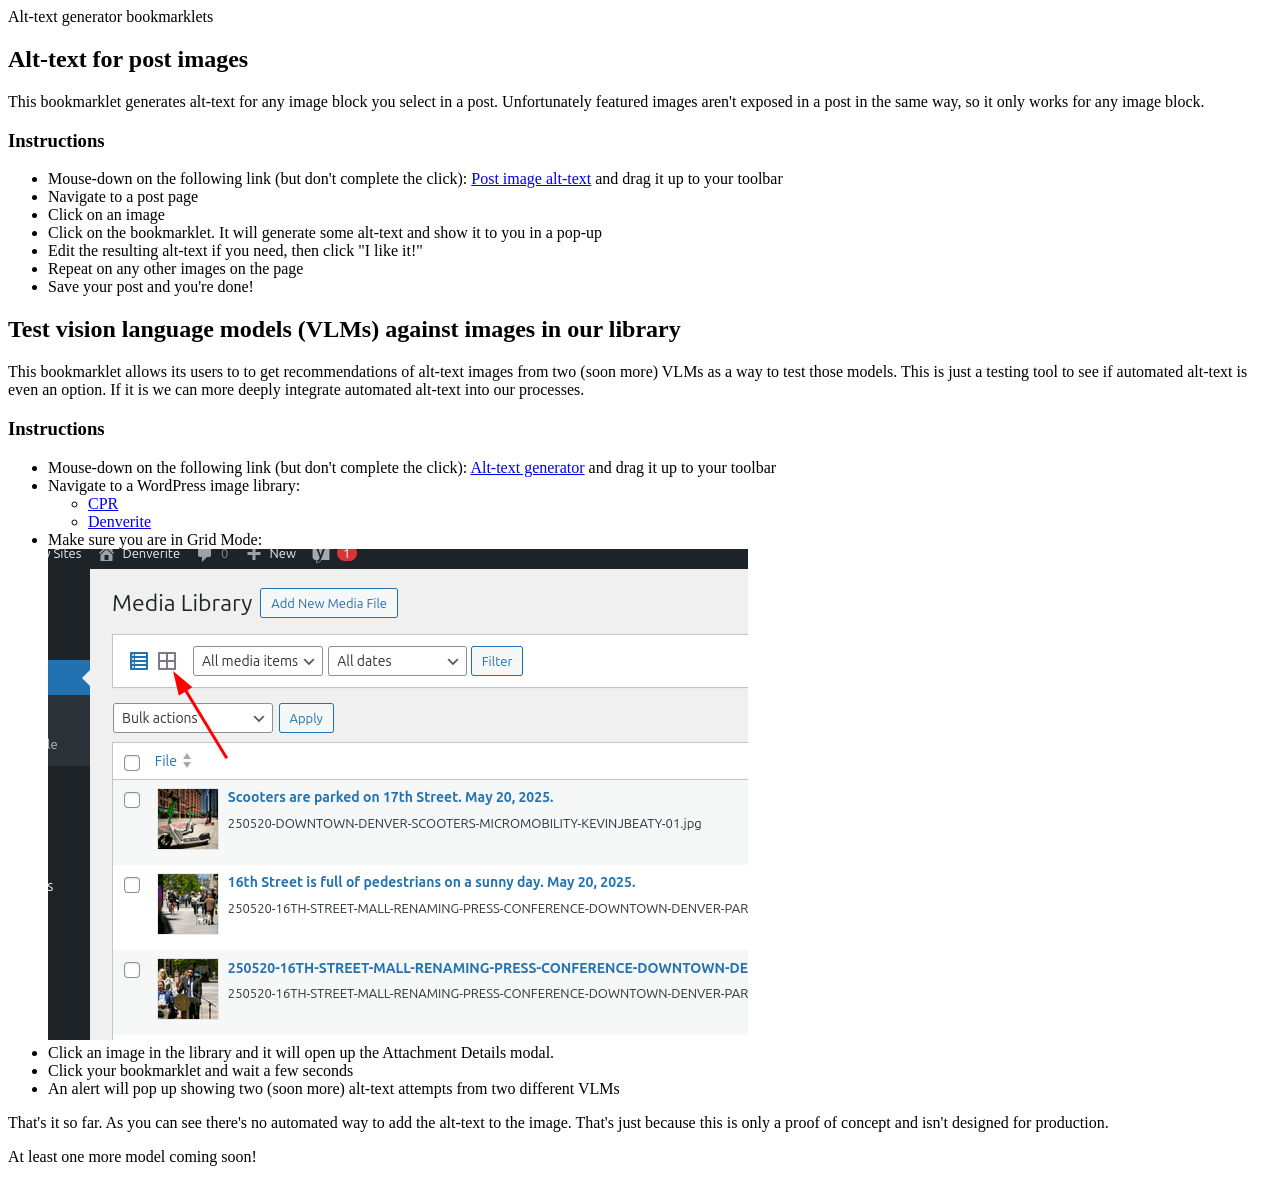
==== index.html @ a55e9414 "Tell bookmarklet to only load full script if the script isn't already loaded" ====
<!DOCTYPE html>
<html lang="">
  <head>
    <meta charset="utf-8">
    <title>Alt-text generator bookmarklet</title>
  </head>
  <body>
    <header>Alt-text generator bookmarklets</header>
    <main>

	<!-- VLM for posts -->
	<h2>Alt-text for post images</h2>
	<p>This bookmarklet generates alt-text for any image block you select in a post. Unfortunately featured images aren't exposed in a post in the same way, so it only works for any image block.</p>

	<h3>Instructions</h3>
	

	<ul>
		<li>Mouse-down on the following link (but don't complete the click):
<a href="javascript: (() => { if (typeof fetchAltTexts === 'function') { fetchAltTexts(); } else { const s = document.createElement('script'); s.src = 'https://alt-text-bookmarklet.cprapps.workers.dev/post_level_alt.js'; s.onload = () => { fetchAltTexts(); }; document.body.appendChild(s); } })();">
		 Post image alt-text</a> and drag it up to your toolbar</li>
		<li>Navigate to a post page</li>
		<li>Click on an image</li>
		<li>Click on the bookmarklet. It will generate some alt-text and show it to you in a pop-up</li>
		<li>Edit the resulting alt-text if you need, then click "I like it!"</li>
		<li>Repeat on any other images on the page</li>
		<li>Save your post and you're done!</li>
	</ul>






	<!-- VLM tester -->

	<h2>Test vision language models (VLMs) against images in our library</h2>
	<p>This bookmarklet allows its users to to get recommendations of alt-text images from two (soon more) VLMs as a way to test those models. This is just a testing tool to see if automated alt-text is even an option. If it is we can more deeply integrate automated alt-text into our processes.</p>

	<h3>Instructions</h3>

	<ul>
		<li>Mouse-down on the following link (but don't complete the click):
<a href="
		 javascript: (() => {
			var s = document.createElement('script');
			s.type = 'text/javascript';
			s.src = 'https://alt-text-bookmarklet.cprapps.workers.dev/alttext.js';
			try {
				s.appendChild(document.createTextNode(src));
				document.body.appendChild(s);
			} catch (e) {
				s.text = 'Unable to load the alt-text script!';
				document.body.appendChild(s);
			}

		 })();">
		 Alt-text generator</a> and drag it up to your toolbar</li>
		<li>Navigate to a WordPress image library:
			<ul>
				<li><a href="https://content.cpr.org/wp-admin/upload.php?mode=grid" target="_cpr">CPR</a></li>
				<li><a href="https://content.denverite.com/wp-admin/upload.php?mode=grid" target = "_den">Denverite</a></li>
			</ul>
		</li>
		<li>Make sure you are in Grid Mode:<br/><img src="./images/gallery_grid.png" alt="WordPress image gallery with an indicator of grid mode"></li>
		<li>Click an image in the library and it will open up the Attachment Details modal.</li>
		<li>Click your bookmarklet and wait a few seconds</li>
		<li>An alert will pop up showing two (soon more) alt-text attempts from two different VLMs</li>
	</ul>
	<p>That's it so far. As you can see there's no automated way to add the alt-text to the image. That's just because this is only a proof of concept and isn't designed for production.</p>
	<p>At least one more model coming soon!</p>

	</main>
    <footer></footer>
  </body>
</html>
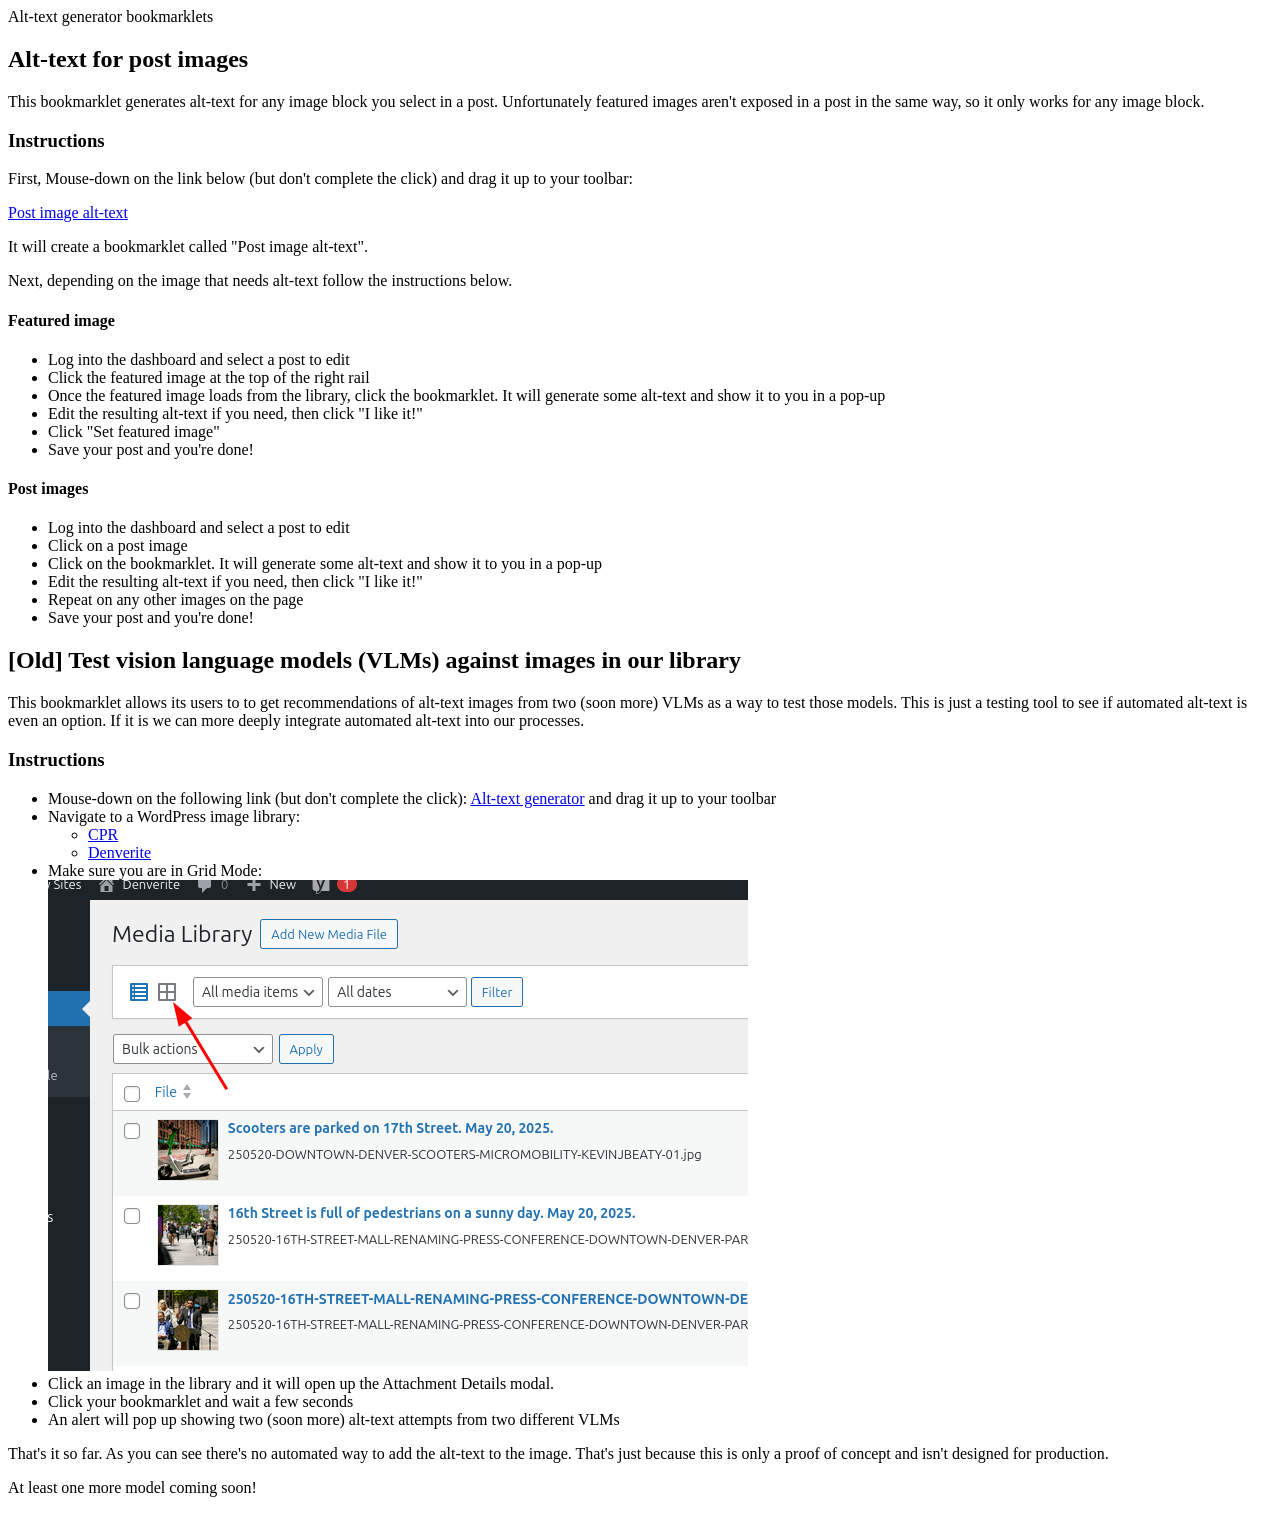
==== commit 77efd2db: "Improve instructions" ====
--- a/index.html
+++ b/index.html
@@ -13,14 +13,32 @@
 	<p>This bookmarklet generates alt-text for any image block you select in a post. Unfortunately featured images aren't exposed in a post in the same way, so it only works for any image block.</p>
 
 	<h3>Instructions</h3>
+
+	<p>First, Mouse-down on the link below (but don't complete the click) and drag it up to your toolbar:</p>
 	
+	<p>
+	<a href="javascript: (() => { if (typeof fetchAltTexts === 'function') { fetchAltTexts(); } else { const s = document.createElement('script'); s.src = 'https://alt-text-bookmarklet.cprapps.workers.dev/post_level_alt.js'; s.onload = () => { fetchAltTexts(); }; document.body.appendChild(s); } })();"> Post image alt-text </a> 
+	</p>
+<p>It will create a bookmarklet called "Post image alt-text".</p>
+
+<p>Next, depending on the image that needs alt-text follow the instructions below.</p>
+
+	<h4>Featured image</h4>
+	<ul>
+		<li>Log into the dashboard and select a post to edit</li>
+		<li>Click the featured image at the top of the right rail</li>
+		<li>Once the featured image loads from the library, click the bookmarklet. It will generate some alt-text and show it to you in a pop-up</li>
+		<li>Edit the resulting alt-text if you need, then click "I like it!"</li>
+		<li>Click "Set featured image"</li>
+		<li>Save your post and you're done!</li>
+	</ul></li>
+	</ul>
+	
+	<h4>Post images</h4>
 
 	<ul>
-		<li>Mouse-down on the following link (but don't complete the click):
-<a href="javascript: (() => { if (typeof fetchAltTexts === 'function') { fetchAltTexts(); } else { const s = document.createElement('script'); s.src = 'https://alt-text-bookmarklet.cprapps.workers.dev/post_level_alt.js'; s.onload = () => { fetchAltTexts(); }; document.body.appendChild(s); } })();">
-		 Post image alt-text</a> and drag it up to your toolbar</li>
-		<li>Navigate to a post page</li>
-		<li>Click on an image</li>
+		<li>Log into the dashboard and select a post to edit</li>
+		<li>Click on a post image</li>
 		<li>Click on the bookmarklet. It will generate some alt-text and show it to you in a pop-up</li>
 		<li>Edit the resulting alt-text if you need, then click "I like it!"</li>
 		<li>Repeat on any other images on the page</li>
@@ -34,7 +52,7 @@
 
 	<!-- VLM tester -->
 
-	<h2>Test vision language models (VLMs) against images in our library</h2>
+	<h2>[Old] Test vision language models (VLMs) against images in our library</h2>
 	<p>This bookmarklet allows its users to to get recommendations of alt-text images from two (soon more) VLMs as a way to test those models. This is just a testing tool to see if automated alt-text is even an option. If it is we can more deeply integrate automated alt-text into our processes.</p>
 
 	<h3>Instructions</h3>
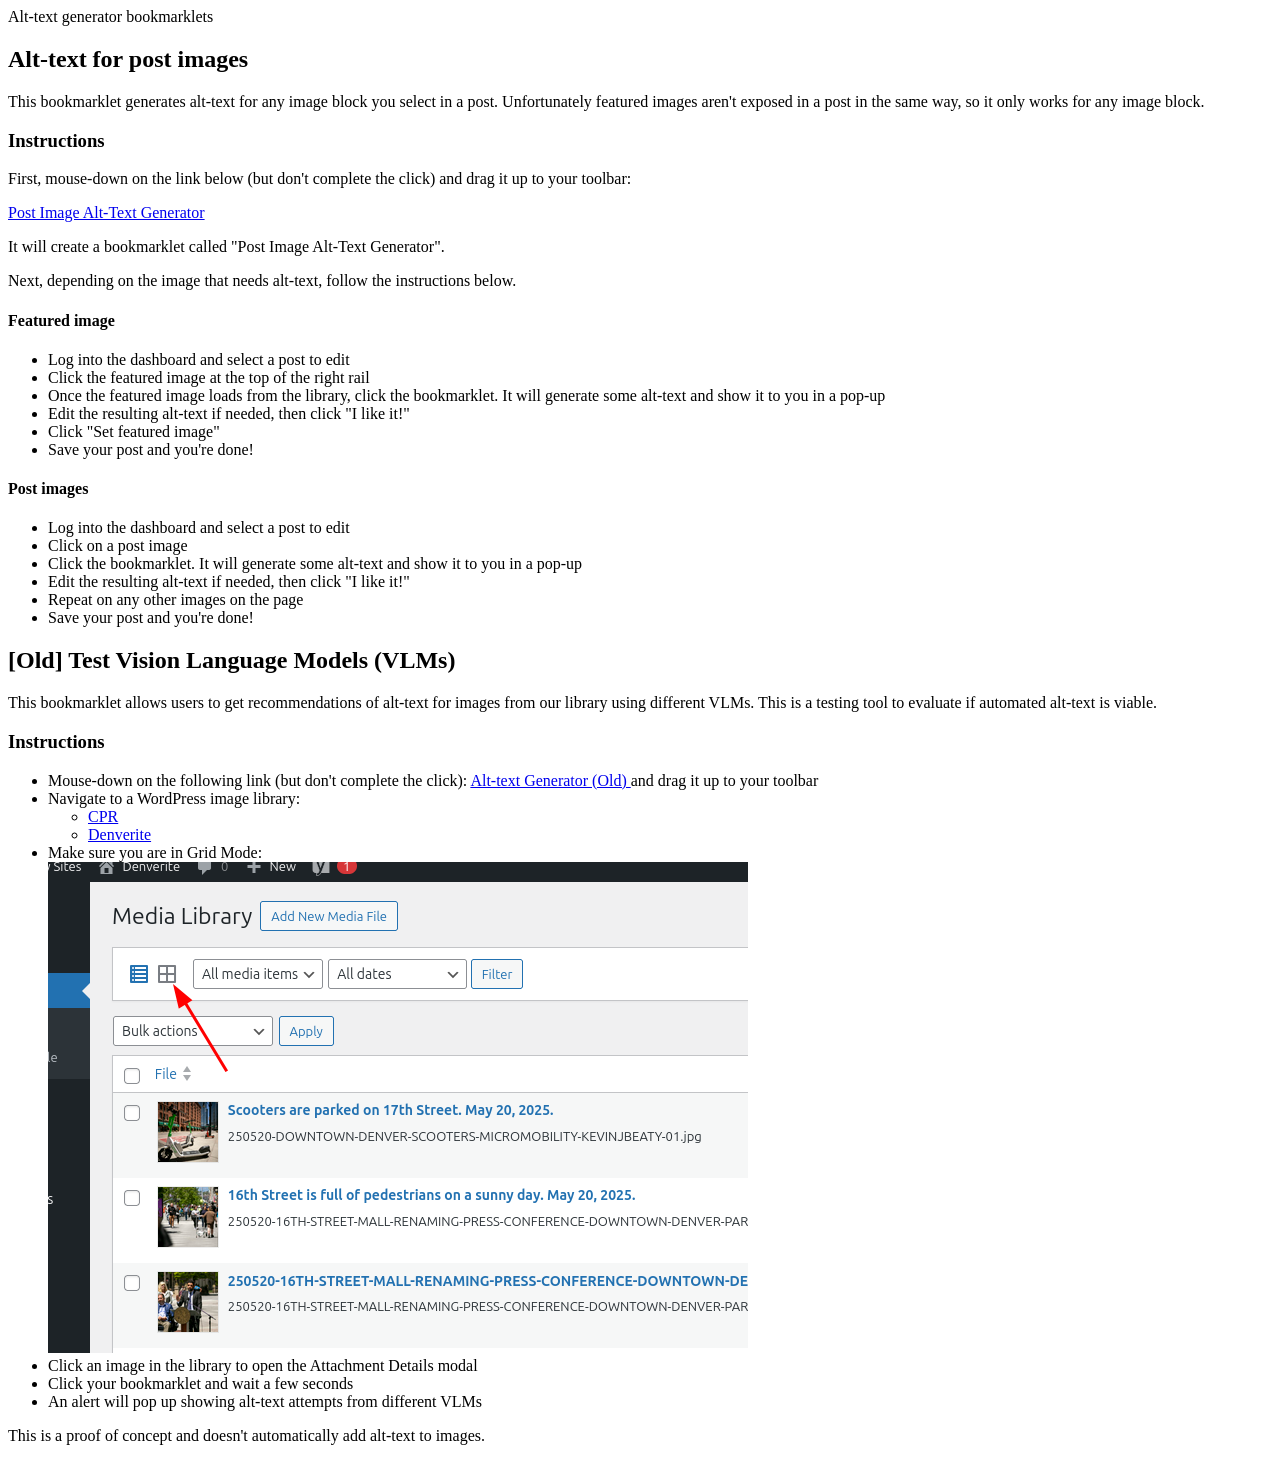
==== commit 9d65a3a2: "UX/UI improvements" ====
--- a/index.html
+++ b/index.html
@@ -1,5 +1,5 @@
 <!DOCTYPE html>
-<html lang="">
+<html lang="en">
   <head>
     <meta charset="utf-8">
     <title>Alt-text generator bookmarklet</title>
@@ -7,88 +7,80 @@
   <body>
     <header>Alt-text generator bookmarklets</header>
     <main>
+      <!-- VLM for posts -->
+      <h2 id="post-images">Alt-text for post images</h2>
+      <p>This bookmarklet generates alt-text for any image block you select in a post. Unfortunately featured images aren't exposed in a post in the same way, so it only works for any image block.</p>
 
-	<!-- VLM for posts -->
-	<h2>Alt-text for post images</h2>
-	<p>This bookmarklet generates alt-text for any image block you select in a post. Unfortunately featured images aren't exposed in a post in the same way, so it only works for any image block.</p>
+      <h3>Instructions</h3>
+      <p>First, mouse-down on the link below (but don't complete the click) and drag it up to your toolbar:</p>
 
-	<h3>Instructions</h3>
+      <p>
+        <a href="javascript: (() => { if (typeof fetchAltTexts === 'function') { fetchAltTexts(); } else { const s = document.createElement('script'); s.src = 'https://alt-text-bookmarklet.cprapps.workers.dev/post_level_alt.js'; s.onload = () => { fetchAltTexts(); }; document.body.appendChild(s); } })();">
+          Post Image Alt-Text Generator
+        </a>
+      </p>
 
-	<p>First, Mouse-down on the link below (but don't complete the click) and drag it up to your toolbar:</p>
-	
-	<p>
-	<a href="javascript: (() => { if (typeof fetchAltTexts === 'function') { fetchAltTexts(); } else { const s = document.createElement('script'); s.src = 'https://alt-text-bookmarklet.cprapps.workers.dev/post_level_alt.js'; s.onload = () => { fetchAltTexts(); }; document.body.appendChild(s); } })();"> Post image alt-text </a> 
-	</p>
-<p>It will create a bookmarklet called "Post image alt-text".</p>
+      <p>It will create a bookmarklet called "Post Image Alt-Text Generator".</p>
 
-<p>Next, depending on the image that needs alt-text follow the instructions below.</p>
+      <p>Next, depending on the image that needs alt-text, follow the instructions below.</p>
 
-	<h4>Featured image</h4>
-	<ul>
-		<li>Log into the dashboard and select a post to edit</li>
-		<li>Click the featured image at the top of the right rail</li>
-		<li>Once the featured image loads from the library, click the bookmarklet. It will generate some alt-text and show it to you in a pop-up</li>
-		<li>Edit the resulting alt-text if you need, then click "I like it!"</li>
-		<li>Click "Set featured image"</li>
-		<li>Save your post and you're done!</li>
-	</ul></li>
-	</ul>
-	
-	<h4>Post images</h4>
+      <h4>Featured image</h4>
+      <ul class="instructions">
+        <li>Log into the dashboard and select a post to edit</li>
+        <li>Click the featured image at the top of the right rail</li>
+        <li>Once the featured image loads from the library, click the bookmarklet. It will generate some alt-text and show it to you in a pop-up</li>
+        <li>Edit the resulting alt-text if needed, then click "I like it!"</li>
+        <li>Click "Set featured image"</li>
+        <li>Save your post and you're done!</li>
+      </ul>
 
-	<ul>
-		<li>Log into the dashboard and select a post to edit</li>
-		<li>Click on a post image</li>
-		<li>Click on the bookmarklet. It will generate some alt-text and show it to you in a pop-up</li>
-		<li>Edit the resulting alt-text if you need, then click "I like it!"</li>
-		<li>Repeat on any other images on the page</li>
-		<li>Save your post and you're done!</li>
-	</ul>
+      <h4>Post images</h4>
+      <ul class="instructions">
+        <li>Log into the dashboard and select a post to edit</li>
+        <li>Click on a post image</li>
+        <li>Click the bookmarklet. It will generate some alt-text and show it to you in a pop-up</li>
+        <li>Edit the resulting alt-text if needed, then click "I like it!"</li>
+        <li>Repeat on any other images on the page</li>
+        <li>Save your post and you're done!</li>
+      </ul>
 
+      <!-- VLM tester -->
+      <h2 id="alt-tester">[Old] Test Vision Language Models (VLMs)</h2>
+      <p>This bookmarklet allows users to get recommendations of alt-text for images from our library using different VLMs. This is a testing tool to evaluate if automated alt-text is viable.</p>
 
-
-
-
-
-	<!-- VLM tester -->
-
-	<h2>[Old] Test vision language models (VLMs) against images in our library</h2>
-	<p>This bookmarklet allows its users to to get recommendations of alt-text images from two (soon more) VLMs as a way to test those models. This is just a testing tool to see if automated alt-text is even an option. If it is we can more deeply integrate automated alt-text into our processes.</p>
-
-	<h3>Instructions</h3>
-
-	<ul>
-		<li>Mouse-down on the following link (but don't complete the click):
-<a href="
-		 javascript: (() => {
-			var s = document.createElement('script');
-			s.type = 'text/javascript';
-			s.src = 'https://alt-text-bookmarklet.cprapps.workers.dev/alttext.js';
-			try {
-				s.appendChild(document.createTextNode(src));
-				document.body.appendChild(s);
-			} catch (e) {
-				s.text = 'Unable to load the alt-text script!';
-				document.body.appendChild(s);
-			}
-
-		 })();">
-		 Alt-text generator</a> and drag it up to your toolbar</li>
-		<li>Navigate to a WordPress image library:
-			<ul>
-				<li><a href="https://content.cpr.org/wp-admin/upload.php?mode=grid" target="_cpr">CPR</a></li>
-				<li><a href="https://content.denverite.com/wp-admin/upload.php?mode=grid" target = "_den">Denverite</a></li>
-			</ul>
-		</li>
-		<li>Make sure you are in Grid Mode:<br/><img src="./images/gallery_grid.png" alt="WordPress image gallery with an indicator of grid mode"></li>
-		<li>Click an image in the library and it will open up the Attachment Details modal.</li>
-		<li>Click your bookmarklet and wait a few seconds</li>
-		<li>An alert will pop up showing two (soon more) alt-text attempts from two different VLMs</li>
-	</ul>
-	<p>That's it so far. As you can see there's no automated way to add the alt-text to the image. That's just because this is only a proof of concept and isn't designed for production.</p>
-	<p>At least one more model coming soon!</p>
-
-	</main>
-    <footer></footer>
+      <h3>Instructions</h3>
+      <ul class="instructions">
+        <li>Mouse-down on the following link (but don't complete the click):
+          <a href="javascript: (() => {
+            var s = document.createElement('script');
+            s.type = 'text/javascript';
+            s.src = 'https://alt-text-bookmarklet.cprapps.workers.dev/alttext.js';
+            try {
+              s.appendChild(document.createTextNode(src));
+              document.body.appendChild(s);
+            } catch (e) {
+              s.text = 'Unable to load the alt-text script!';
+              document.body.appendChild(s);
+            }
+          })();">
+            Alt-text Generator (Old)
+          </a>
+          and drag it up to your toolbar
+        </li>
+        <li>Navigate to a WordPress image library:
+          <ul>
+            <li><a href="https://content.cpr.org/wp-admin/upload.php?mode=grid" target="_cpr">CPR</a></li>
+            <li><a href="https://content.denverite.com/wp-admin/upload.php?mode=grid" target="_den">Denverite</a></li>
+          </ul>
+        </li>
+        <li>Make sure you are in Grid Mode:<br/>
+          <img src="./images/gallery_grid.png" alt="WordPress image gallery with an indicator of grid mode">
+        </li>
+        <li>Click an image in the library to open the Attachment Details modal</li>
+        <li>Click your bookmarklet and wait a few seconds</li>
+        <li>An alert will pop up showing alt-text attempts from different VLMs</li>
+      </ul>
+      <p>This is a proof of concept and doesn't automatically add alt-text to images.</p>
+    </main>
   </body>
 </html>
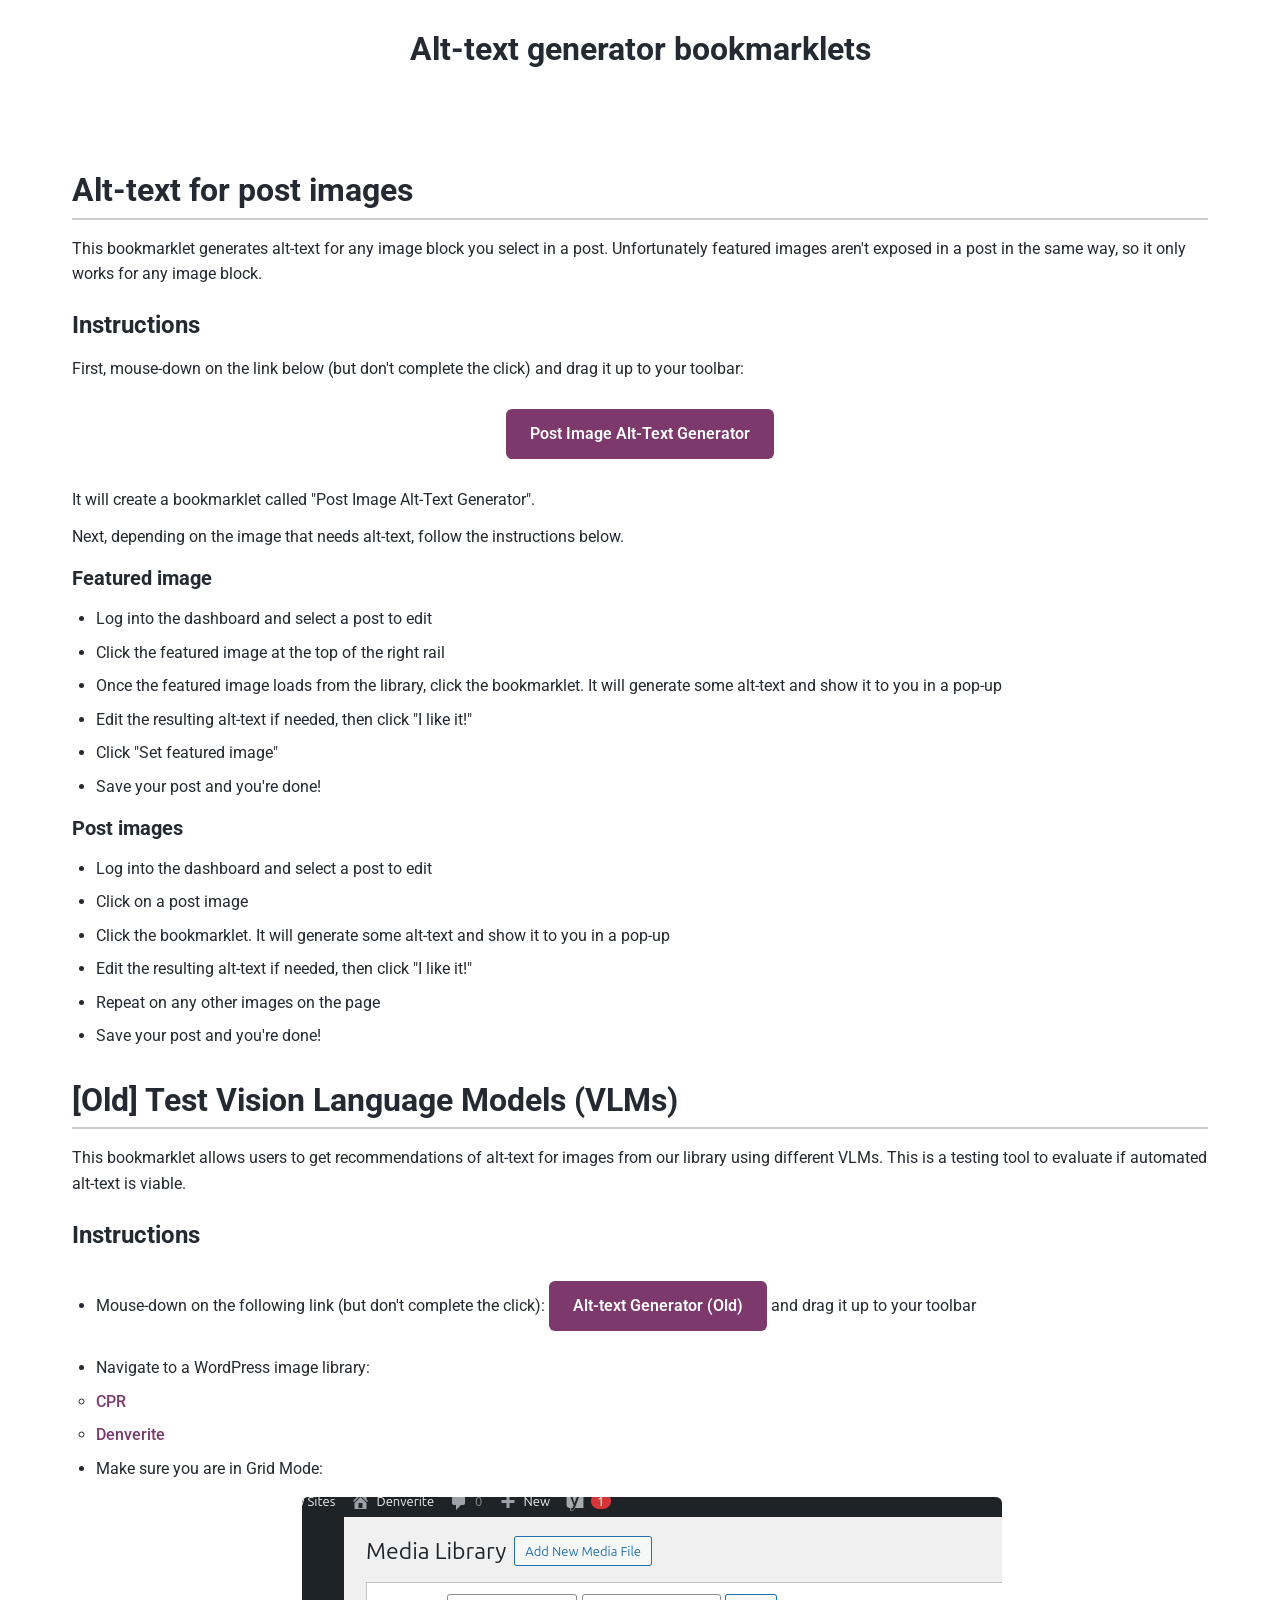
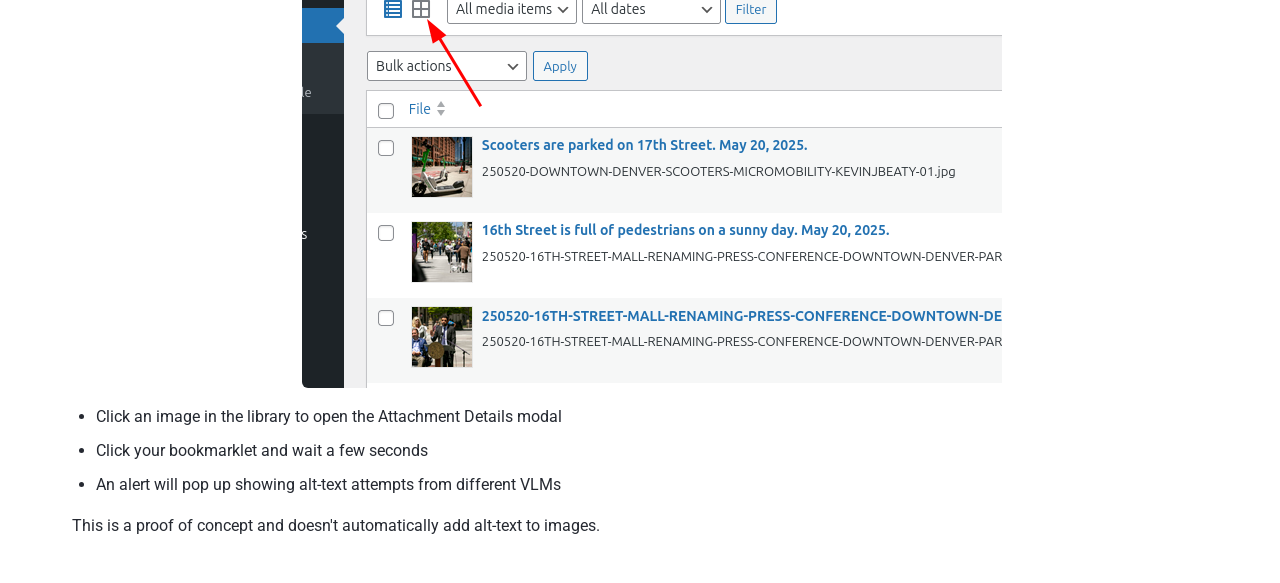
==== commit 4b5f881c: "Style index page like Indie as an experiment" ====
--- a/index.html
+++ b/index.html
@@ -2,10 +2,13 @@
 <html lang="en">
   <head>
     <meta charset="utf-8">
+    <meta name="viewport" content="width=device-width, initial-scale=1.0">
     <title>Alt-text generator bookmarklet</title>
+    <link rel="stylesheet" href="styles.css">
+    <link href="https://fonts.googleapis.com/css2?family=Roboto:wght@400;700;900&display=swap" rel="stylesheet">
   </head>
   <body>
-    <header>Alt-text generator bookmarklets</header>
+    <header class="mt-3 mb-4">Alt-text generator bookmarklets</header>
     <main>
       <!-- VLM for posts -->
       <h2 id="post-images">Alt-text for post images</h2>
@@ -14,8 +17,9 @@
       <h3>Instructions</h3>
       <p>First, mouse-down on the link below (but don't complete the click) and drag it up to your toolbar:</p>
 
-      <p>
-        <a href="javascript: (() => { if (typeof fetchAltTexts === 'function') { fetchAltTexts(); } else { const s = document.createElement('script'); s.src = 'https://alt-text-bookmarklet.cprapps.workers.dev/post_level_alt.js'; s.onload = () => { fetchAltTexts(); }; document.body.appendChild(s); } })();">
+      <p class="text-center">
+        <a href="javascript: (() => { if (typeof fetchAltTexts === 'function') { fetchAltTexts(); } else { const s = document.createElement('script'); s.src = 'https://alt-text-bookmarklet.cprapps.workers.dev/post_level_alt.js'; s.onload = () => { fetchAltTexts(); }; document.body.appendChild(s); } })();"
+          class="bookmarklet-btn fade-in">
           Post Image Alt-Text Generator
         </a>
       </p>
@@ -62,15 +66,16 @@
               s.text = 'Unable to load the alt-text script!';
               document.body.appendChild(s);
             }
-          })();">
+          })();"
+          class="bookmarklet-btn fade-in">
             Alt-text Generator (Old)
           </a>
           and drag it up to your toolbar
         </li>
         <li>Navigate to a WordPress image library:
           <ul>
-            <li><a href="https://content.cpr.org/wp-admin/upload.php?mode=grid" target="_cpr">CPR</a></li>
-            <li><a href="https://content.denverite.com/wp-admin/upload.php?mode=grid" target="_den">Denverite</a></li>
+            <li><a href="https://content.cpr.org/wp-admin/upload.php?mode=grid" target="_blank" rel="noopener noreferrer">CPR</a></li>
+            <li><a href="https://content.denverite.com/wp-admin/upload.php?mode=grid" target="_blank" rel="noopener noreferrer">Denverite</a></li>
           </ul>
         </li>
         <li>Make sure you are in Grid Mode:<br/>
@@ -80,7 +85,7 @@
         <li>Click your bookmarklet and wait a few seconds</li>
         <li>An alert will pop up showing alt-text attempts from different VLMs</li>
       </ul>
-      <p>This is a proof of concept and doesn't automatically add alt-text to images.</p>
+      <p class="mt-2">This is a proof of concept and doesn't automatically add alt-text to images.</p>
     </main>
   </body>
 </html>
--- a/styles.css
+++ b/styles.css
@@ -0,0 +1,182 @@
+/* CSS Reset for consistent cross-browser styling */
+* {
+  margin: 0;
+  padding: 0;
+  box-sizing: border-box;
+}
+
+/* Base Styles */
+:root {
+  --primary-color: #7D386C;
+  --primary-dark: #6C305C;
+  --text-dark: #252931;
+  --text-light: #898989;
+  --text-lighter: #CCCCCC;
+  --bg-white: #FFFFFF;
+  --border-radius: 6px;
+  --max-width: 1200px;
+}
+
+body {
+  font-family: 'Roboto', Arial, sans-serif;
+  line-height: 1.6;
+  color: var(--text-dark);
+  background-color: var(--bg-white);
+  margin: 0;
+  padding: 0;
+}
+
+header {
+  font-size: 2rem;
+  font-weight: 700;
+  margin-bottom: 1.5rem;
+  color: var(--text-dark);
+  text-align: center;
+}
+
+main {
+  max-width: var(--max-width);
+  margin: 0 auto;
+  padding: 2rem;
+}
+
+/* Typography */
+h1, h2, h3, h4 {
+  font-family: 'Roboto', Arial, sans-serif;
+  font-weight: 700;
+  line-height: 1.2;
+  margin-bottom: 1rem;
+  color: var(--text-dark);
+}
+
+h1 {
+  font-size: 2.5rem;
+}
+
+h2 {
+  font-size: 2rem;
+  margin: 2rem 0 1rem;
+  padding-bottom: 0.5rem;
+  border-bottom: 2px solid var(--text-lighter);
+}
+
+h3 {
+  font-size: 1.5rem;
+  margin: 1.5rem 0 1rem;
+}
+
+h4 {
+  font-size: 1.25rem;
+  margin: 1rem 0 0.5rem;
+}
+
+p {
+  margin: 0.75rem 0;
+  color: var(--text-dark);
+  line-height: 1.6;
+}
+
+ul.instructions {
+  padding-left: 1.5rem;
+  margin: 1rem 0;
+}
+
+ul.instructions li {
+  margin: 0.5rem 0;
+  color: var(--text-dark);
+}
+
+/* Links */
+a {
+  color: var(--primary-color);
+  text-decoration: none;
+  font-weight: 500;
+  transition: color 0.2s ease;
+}
+
+a:hover {
+  color: var(--primary-dark);
+  text-decoration: underline;
+}
+
+/* Bookmarklet Button */
+.bookmarklet-btn {
+  display: inline-block;
+  background-color: var(--primary-color);
+  color: var(--bg-white);
+  padding: 0.75rem 1.5rem;
+  border-radius: var(--border-radius);
+  font-weight: 600;
+  margin: 1rem 0;
+  transition: background-color 0.2s ease, transform 0.1s ease;
+  text-align: center;
+  min-width: 200px;
+}
+
+.bookmarklet-btn:hover {
+  background-color: var(--primary-dark);
+  transform: translateY(-2px);
+}
+
+/* Images */
+img {
+  max-width: 100%;
+  height: auto;
+  border-radius: var(--border-radius);
+  display: block;
+  margin: 1rem auto;
+}
+
+/* Utility Classes */
+.text-center {
+  text-align: center;
+}
+
+.mt-0 { margin-top: 0; }
+.mt-1 { margin-top: 0.5rem; }
+.mt-2 { margin-top: 1rem; }
+.mt-3 { margin-top: 1.5rem; }
+.mt-4 { margin-top: 2rem; }
+
+.mb-0 { margin-bottom: 0; }
+.mb-1 { margin-bottom: 0.5rem; }
+.mb-2 { margin-bottom: 1rem; }
+.mb-3 { margin-bottom: 1.5rem; }
+.mb-4 { margin-bottom: 2rem; }
+
+.p-1 { padding: 0.5rem; }
+.p-2 { padding: 1rem; }
+.p-3 { padding: 1.5rem; }
+
+.py-1 { padding-top: 0.5rem; padding-bottom: 0.5rem; }
+.py-2 { padding-top: 1rem; padding-bottom: 1rem; }
+
+/* Responsive Design */
+@media (max-width: 768px) {
+  main {
+    padding: 1rem;
+  }
+
+  h1 {
+    font-size: 2rem;
+  }
+
+  h2 {
+    font-size: 1.75rem;
+  }
+
+  .bookmarklet-btn {
+    display: block;
+    width: 100%;
+  }
+}
+
+/* Animation for interactive elements */
+@keyframes fadeIn {
+  from { opacity: 0; }
+  to { opacity: 1; }
+}
+
+.fade-in {
+  animation: fadeIn 0.5s ease-in-out;
+}
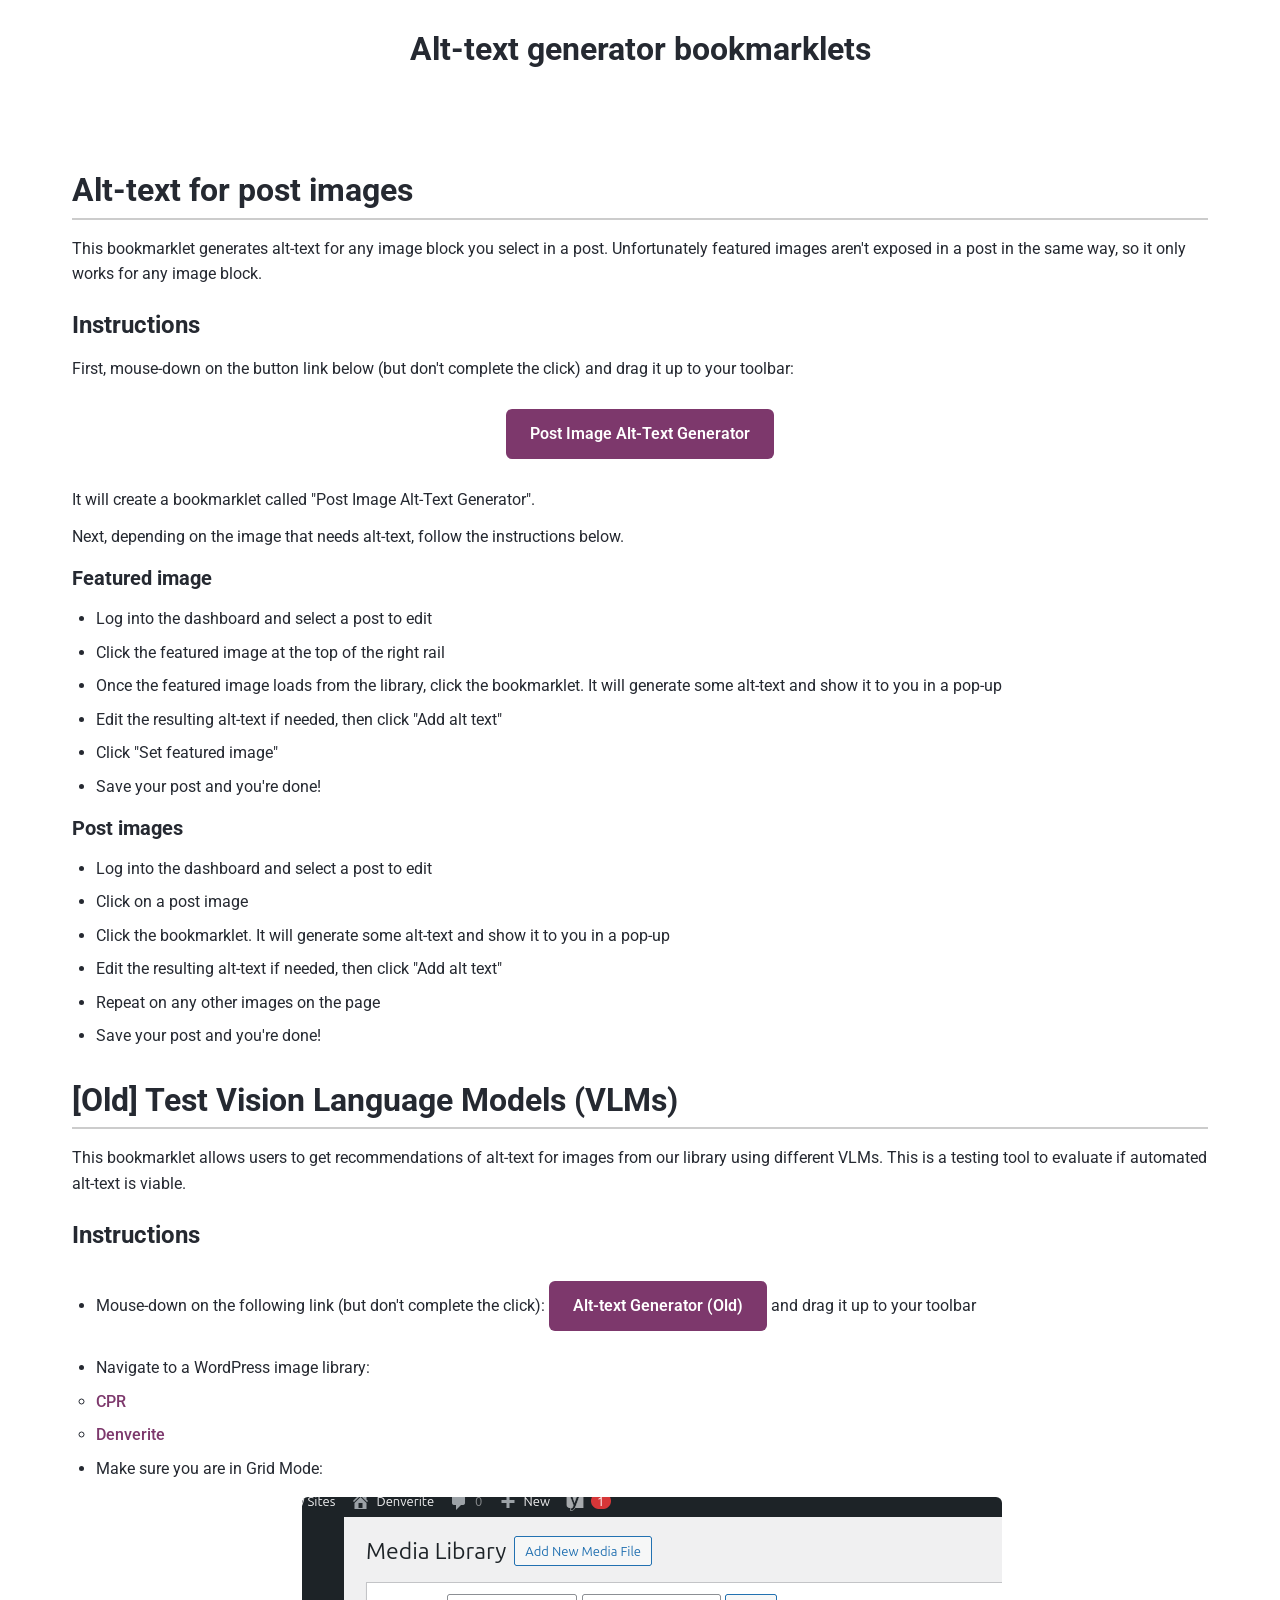
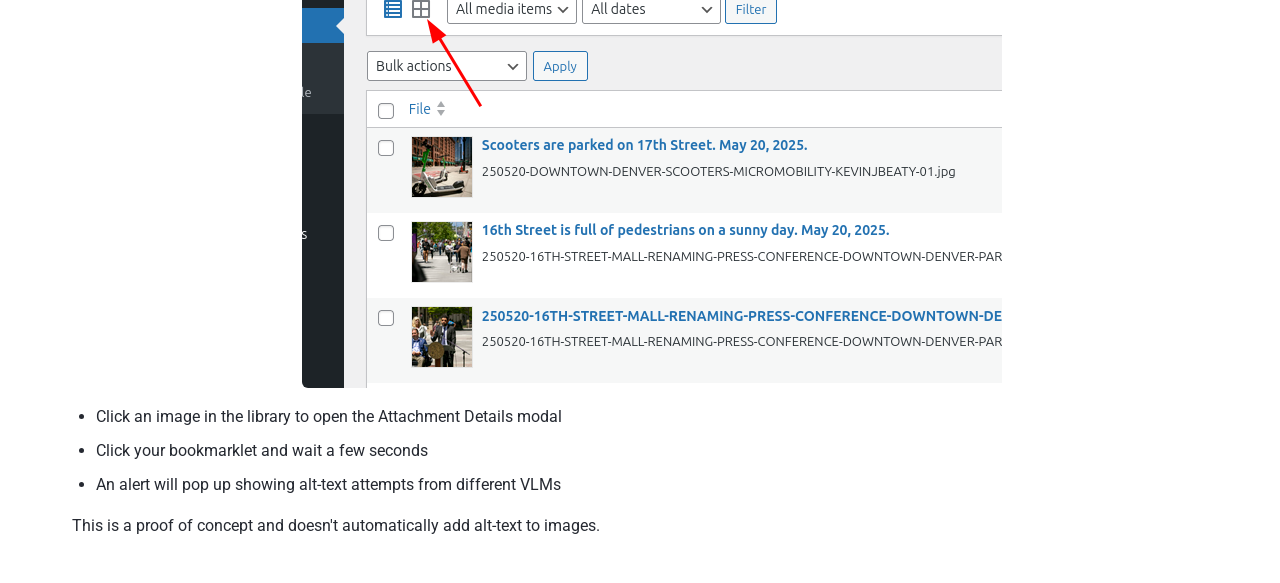
==== commit a941d111: "Change language to match interface improvements" ====
--- a/index.html
+++ b/index.html
@@ -15,7 +15,7 @@
       <p>This bookmarklet generates alt-text for any image block you select in a post. Unfortunately featured images aren't exposed in a post in the same way, so it only works for any image block.</p>
 
       <h3>Instructions</h3>
-      <p>First, mouse-down on the link below (but don't complete the click) and drag it up to your toolbar:</p>
+      <p>First, mouse-down on the button link below (but don't complete the click) and drag it up to your toolbar:</p>
 
       <p class="text-center">
         <a href="javascript: (() => { if (typeof fetchAltTexts === 'function') { fetchAltTexts(); } else { const s = document.createElement('script'); s.src = 'https://alt-text-bookmarklet.cprapps.workers.dev/post_level_alt.js'; s.onload = () => { fetchAltTexts(); }; document.body.appendChild(s); } })();"
@@ -33,7 +33,7 @@
         <li>Log into the dashboard and select a post to edit</li>
         <li>Click the featured image at the top of the right rail</li>
         <li>Once the featured image loads from the library, click the bookmarklet. It will generate some alt-text and show it to you in a pop-up</li>
-        <li>Edit the resulting alt-text if needed, then click "I like it!"</li>
+        <li>Edit the resulting alt-text if needed, then click "Add alt text"</li>
         <li>Click "Set featured image"</li>
         <li>Save your post and you're done!</li>
       </ul>
@@ -43,7 +43,7 @@
         <li>Log into the dashboard and select a post to edit</li>
         <li>Click on a post image</li>
         <li>Click the bookmarklet. It will generate some alt-text and show it to you in a pop-up</li>
-        <li>Edit the resulting alt-text if needed, then click "I like it!"</li>
+        <li>Edit the resulting alt-text if needed, then click "Add alt text"</li>
         <li>Repeat on any other images on the page</li>
         <li>Save your post and you're done!</li>
       </ul>
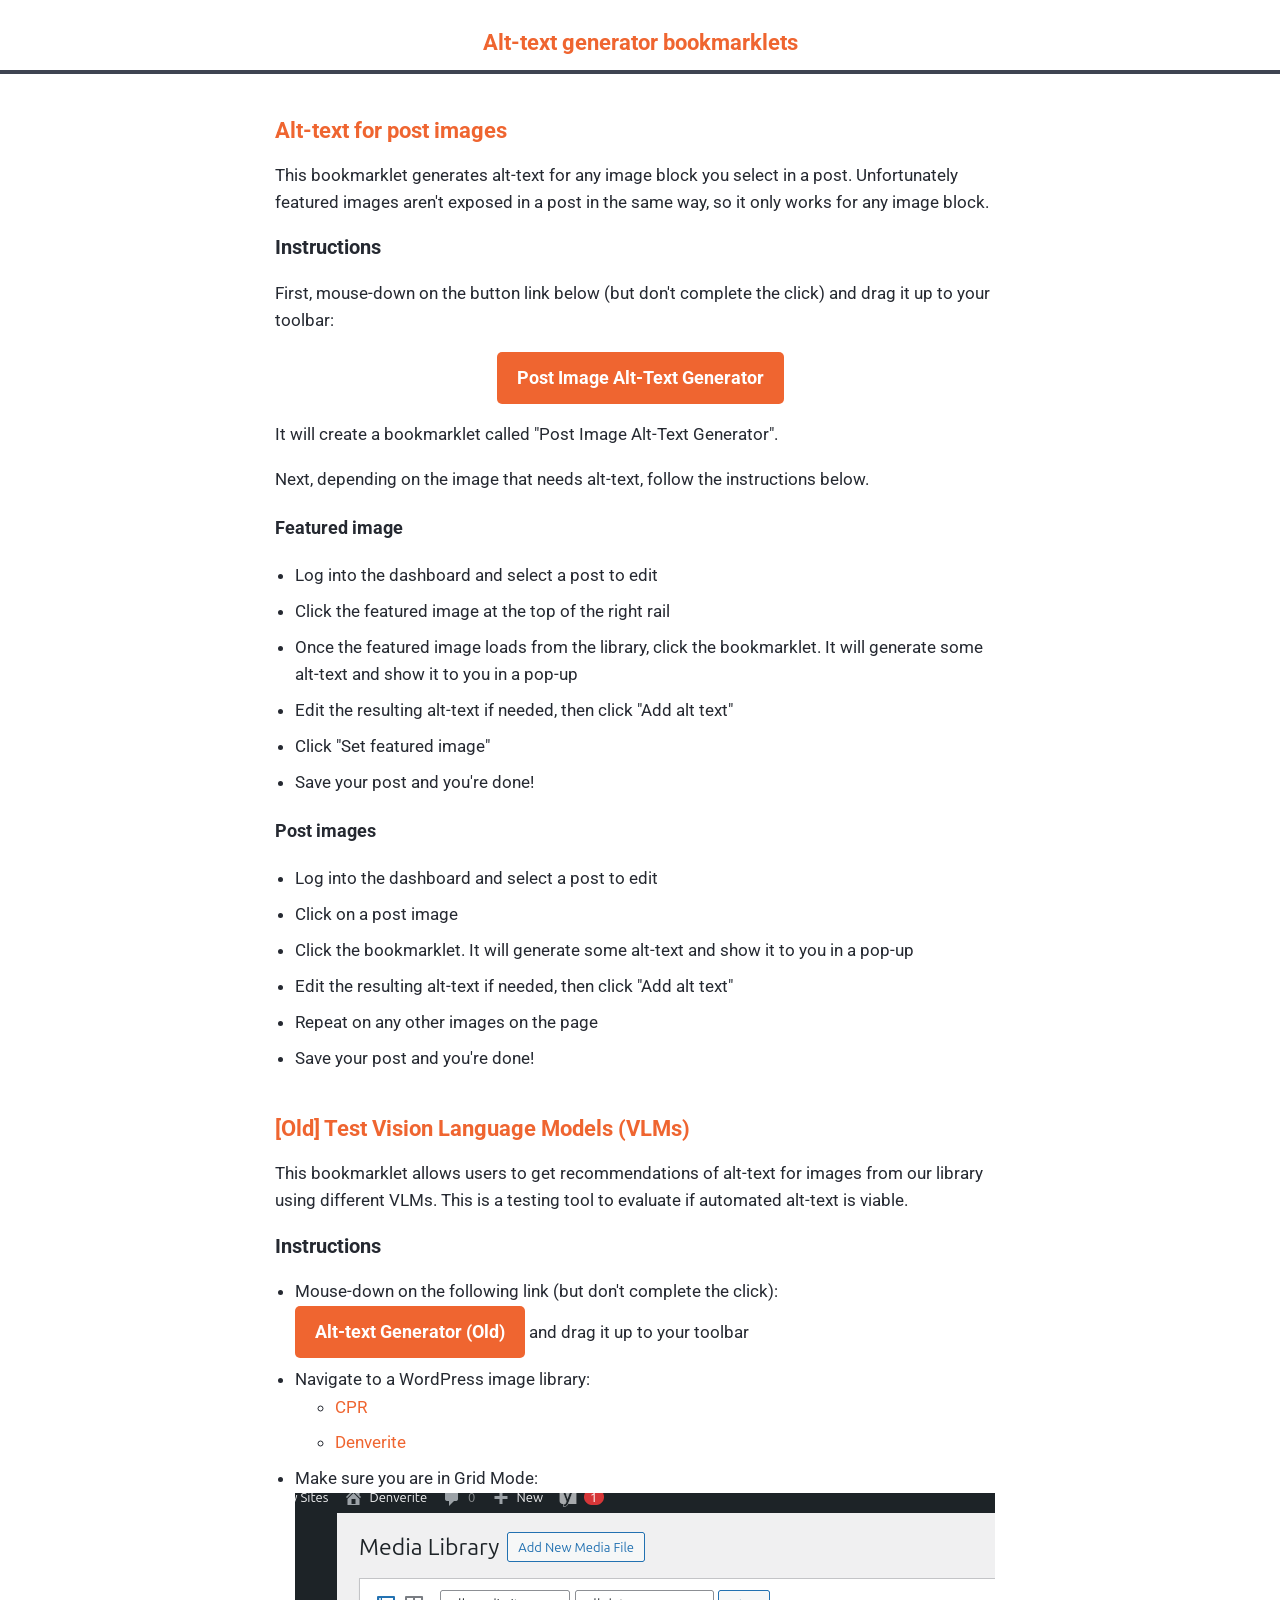
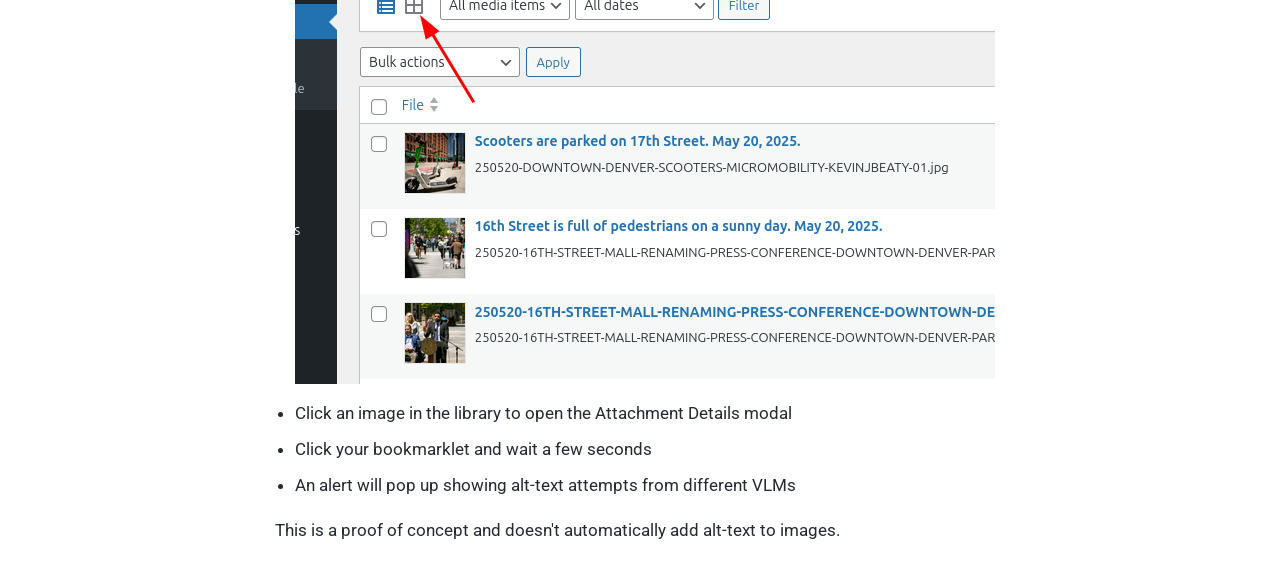
==== commit 0fd952ee: "Move to cpr colors" ====
--- a/index.html
+++ b/index.html
@@ -8,7 +8,9 @@
     <link href="https://fonts.googleapis.com/css2?family=Roboto:wght@400;700;900&display=swap" rel="stylesheet">
   </head>
   <body>
-    <header class="mt-3 mb-4">Alt-text generator bookmarklets</header>
+    <header class="mt-3 mb-4">
+      <h2>Alt-text generator bookmarklets</h2>
+    </header>
     <main>
       <!-- VLM for posts -->
       <h2 id="post-images">Alt-text for post images</h2>
@@ -55,18 +57,7 @@
       <h3>Instructions</h3>
       <ul class="instructions">
         <li>Mouse-down on the following link (but don't complete the click):
-          <a href="javascript: (() => {
-            var s = document.createElement('script');
-            s.type = 'text/javascript';
-            s.src = 'https://alt-text-bookmarklet.cprapps.workers.dev/alttext.js';
-            try {
-              s.appendChild(document.createTextNode(src));
-              document.body.appendChild(s);
-            } catch (e) {
-              s.text = 'Unable to load the alt-text script!';
-              document.body.appendChild(s);
-            }
-          })();"
+          <a href="javascript: (() => { var s = document.createElement('script'); s.type = 'text/javascript'; s.src = 'https://alt-text-bookmarklet.cprapps.workers.dev/alttext.js'; try { s.appendChild(document.createTextNode(src)); document.body.appendChild(s); } catch (e) { s.text = 'Unable to load the alt-text script!'; document.body.appendChild(s); } })();"
           class="bookmarklet-btn fade-in">
             Alt-text Generator (Old)
           </a>
--- a/styles.css
+++ b/styles.css
@@ -1,182 +1,159 @@
-/* CSS Reset for consistent cross-browser styling */
-* {
-  margin: 0;
-  padding: 0;
+/* Import Roboto font */
+@import url("https://fonts.googleapis.com/css2?family=Roboto:wght=400;700&display=swap");
+
+/* Base styles */
+html {
   box-sizing: border-box;
+  font-size: 16px;
 }
 
-/* Base Styles */
-:root {
-  --primary-color: #7D386C;
-  --primary-dark: #6C305C;
-  --text-dark: #252931;
-  --text-light: #898989;
-  --text-lighter: #CCCCCC;
-  --bg-white: #FFFFFF;
-  --border-radius: 6px;
-  --max-width: 1200px;
+*, *::before, *::after {
+  box-sizing: inherit;
 }
 
 body {
-  font-family: 'Roboto', Arial, sans-serif;
-  line-height: 1.6;
-  color: var(--text-dark);
-  background-color: var(--bg-white);
+  font-family: "Roboto", Helvetica, Verdana, sans-serif;
+  font-size: 17.4px;
+  line-height: 1.5625;
+  color: #252931;
   margin: 0;
   padding: 0;
+  background-color: #ffffff;
 }
 
 header {
-  font-size: 2rem;
-  font-weight: 700;
-  margin-bottom: 1.5rem;
-  color: var(--text-dark);
-  text-align: center;
+  display: flex;
+  align-items: center;
+  justify-content: center;
+  border-bottom: 4px solid #3e4451;
+  padding: 13px;
+  width: 100%;
+  margin: 0;
+  background-color: #ffffff;
+}
+
+header h2 {
+  font-size: 22px;
+  color: #EF6530;
+  margin: 0;
 }
 
 main {
-  max-width: var(--max-width);
-  margin: 0 auto;
-  padding: 2rem;
+  margin: 1em auto 0;
+  min-height: 50vh;
+  padding: 0 20px;
+  max-width: 770px;
 }
 
-/* Typography */
 h1, h2, h3, h4 {
-  font-family: 'Roboto', Arial, sans-serif;
+  font-family: "Roboto", Helvetica, Verdana, sans-serif;
   font-weight: 700;
-  line-height: 1.2;
-  margin-bottom: 1rem;
-  color: var(--text-dark);
+  line-height: 1.1875;
+  color: #252931;
 }
 
 h1 {
-  font-size: 2.5rem;
+  font-size: 24px;
 }
 
 h2 {
-  font-size: 2rem;
-  margin: 2rem 0 1rem;
-  padding-bottom: 0.5rem;
-  border-bottom: 2px solid var(--text-lighter);
+  font-size: 22px;
+  margin-top: 2em;
+  color: #EF6530;
 }
 
 h3 {
-  font-size: 1.5rem;
-  margin: 1.5rem 0 1rem;
+  font-size: 20px;
 }
 
 h4 {
-  font-size: 1.25rem;
-  margin: 1rem 0 0.5rem;
+  font-size: 18px;
 }
 
-p {
-  margin: 0.75rem 0;
-  color: var(--text-dark);
-  line-height: 1.6;
-}
-
-ul.instructions {
-  padding-left: 1.5rem;
-  margin: 1rem 0;
-}
-
-ul.instructions li {
-  margin: 0.5rem 0;
-  color: var(--text-dark);
+@media (min-width: 768px) {
+  h1 {
+    font-size: 36px;
+  }
 }
 
 /* Links */
 a {
-  color: var(--primary-color);
+  color: #EF6530;
   text-decoration: none;
-  font-weight: 500;
-  transition: color 0.2s ease;
 }
 
-a:hover {
-  color: var(--primary-dark);
+a:hover, a:active, a:focus {
+  color: #3e4451;
   text-decoration: underline;
 }
 
-/* Bookmarklet Button */
+/* Buttons */
 .bookmarklet-btn {
   display: inline-block;
-  background-color: var(--primary-color);
-  color: var(--bg-white);
-  padding: 0.75rem 1.5rem;
-  border-radius: var(--border-radius);
-  font-weight: 600;
-  margin: 1rem 0;
-  transition: background-color 0.2s ease, transform 0.1s ease;
+  background-color: #EF6530;
+  color: #ffffff;
+  padding: 12px 20px;
+  font-size: 18px;
+  font-weight: 700;
+  text-decoration: none;
+  border-radius: 5px;
   text-align: center;
-  min-width: 200px;
+  cursor: pointer;
+  border: none;
+  transition: background-color 0.3s ease;
 }
 
 .bookmarklet-btn:hover {
-  background-color: var(--primary-dark);
-  transform: translateY(-2px);
+  background-color: #cb5629;
 }
 
-/* Images */
-img {
-  max-width: 100%;
-  height: auto;
-  border-radius: var(--border-radius);
-  display: block;
-  margin: 1rem auto;
+/* Lists */
+ul.instructions {
+  margin: 1em 0;
+  padding-left: 20px;
 }
 
-/* Utility Classes */
+ul.instructions li {
+  margin-bottom: 0.5em;
+  font-size: 17.4px;
+  line-height: 1.5625;
+}
+
+/* Text alignment and spacing */
 .text-center {
   text-align: center;
 }
 
-.mt-0 { margin-top: 0; }
-.mt-1 { margin-top: 0.5rem; }
-.mt-2 { margin-top: 1rem; }
-.mt-3 { margin-top: 1.5rem; }
-.mt-4 { margin-top: 2rem; }
-
-.mb-0 { margin-bottom: 0; }
-.mb-1 { margin-bottom: 0.5rem; }
-.mb-2 { margin-bottom: 1rem; }
-.mb-3 { margin-bottom: 1.5rem; }
-.mb-4 { margin-bottom: 2rem; }
-
-.p-1 { padding: 0.5rem; }
-.p-2 { padding: 1rem; }
-.p-3 { padding: 1.5rem; }
-
-.py-1 { padding-top: 0.5rem; padding-bottom: 0.5rem; }
-.py-2 { padding-top: 1rem; padding-bottom: 1rem; }
-
-/* Responsive Design */
-@media (max-width: 768px) {
-  main {
-    padding: 1rem;
-  }
-
-  h1 {
-    font-size: 2rem;
-  }
-
-  h2 {
-    font-size: 1.75rem;
-  }
-
-  .bookmarklet-btn {
-    display: block;
-    width: 100%;
-  }
+.mt-2 {
+  margin-top: 0.5em;
 }
 
-/* Animation for interactive elements */
+.mt-3 {
+  margin-top: 1em;
+}
+
+.mb-4 {
+  margin-bottom: 1.5em;
+}
+
+/* Fade-in animation for buttons */
+.fade-in {
+  animation: fadeIn 1s ease-in;
+}
+
 @keyframes fadeIn {
   from { opacity: 0; }
   to { opacity: 1; }
 }
 
-.fade-in {
-  animation: fadeIn 0.5s ease-in-out;
+/* Responsive adjustments */
+@media (max-width: 767px) {
+  main {
+    padding: 0 10px;
+  }
+
+  .bookmarklet-btn {
+    font-size: 16px;
+    padding: 10px 15px;
+  }
 }
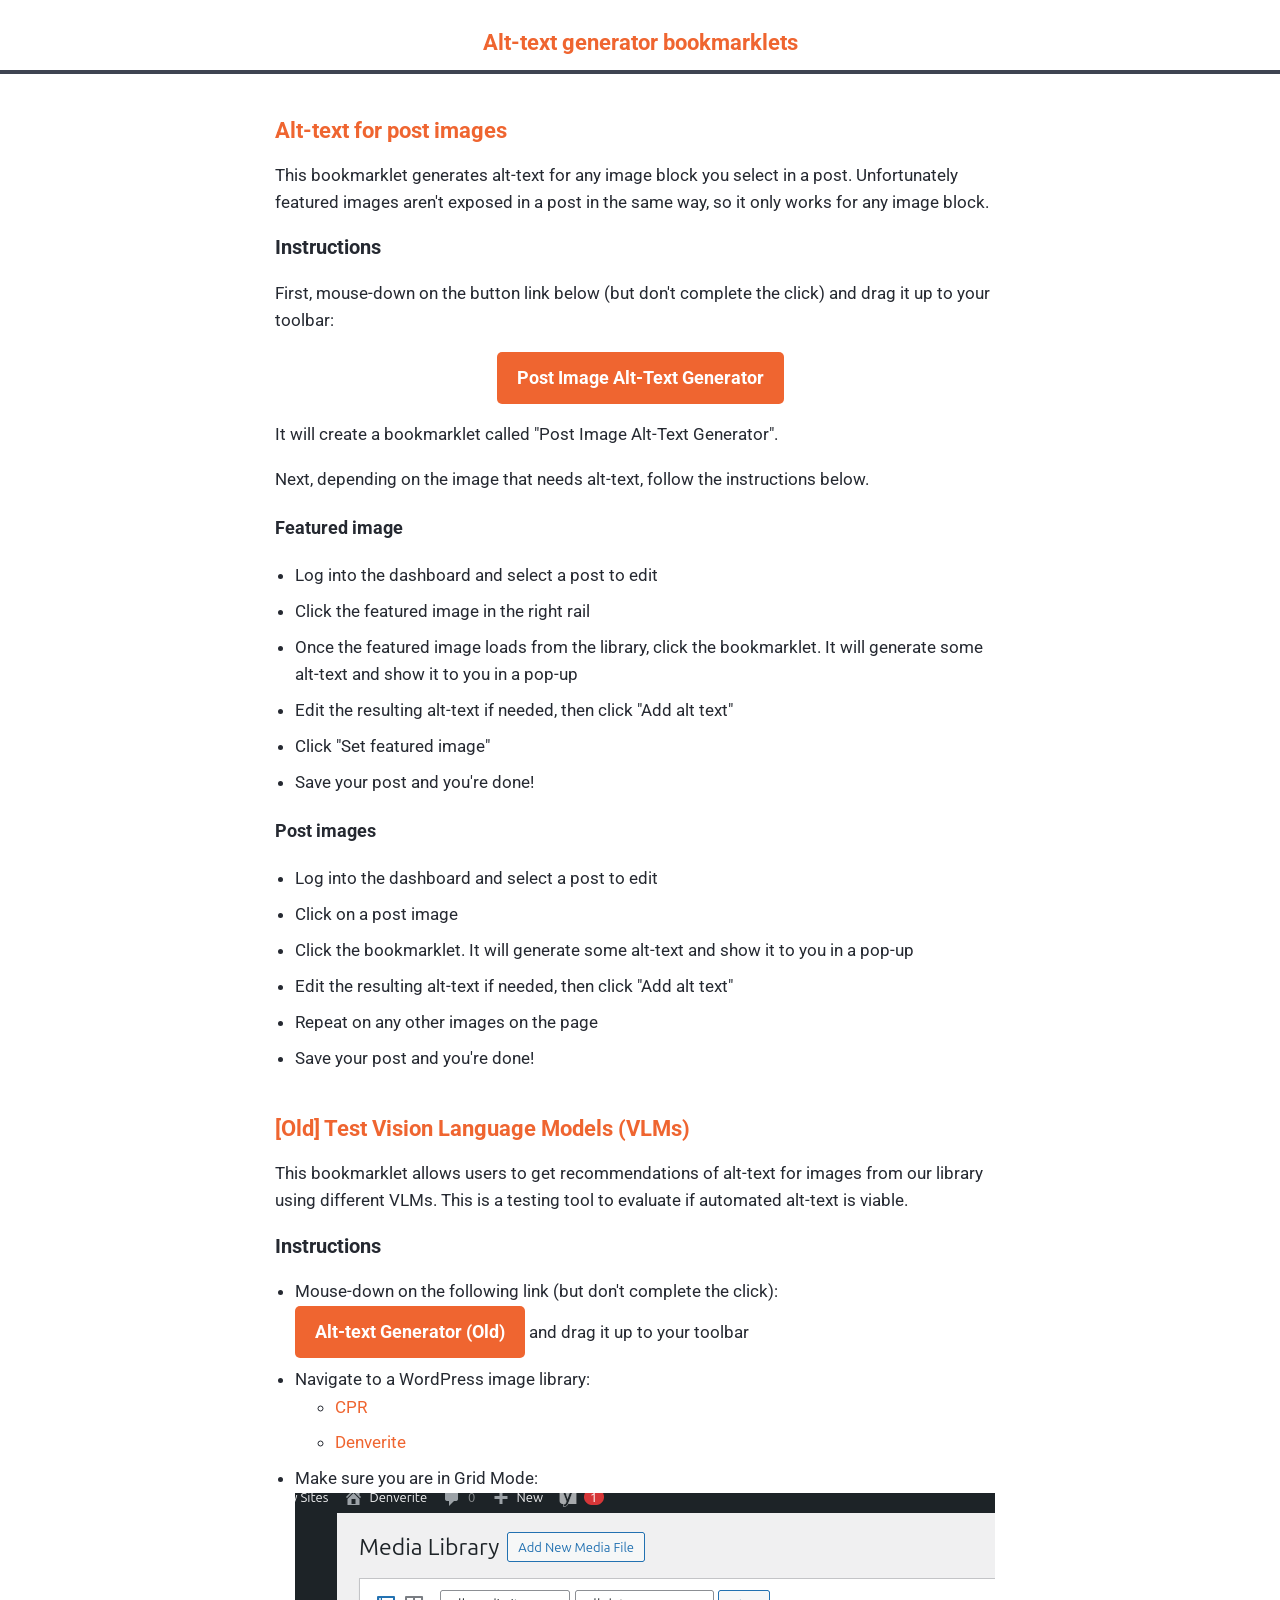
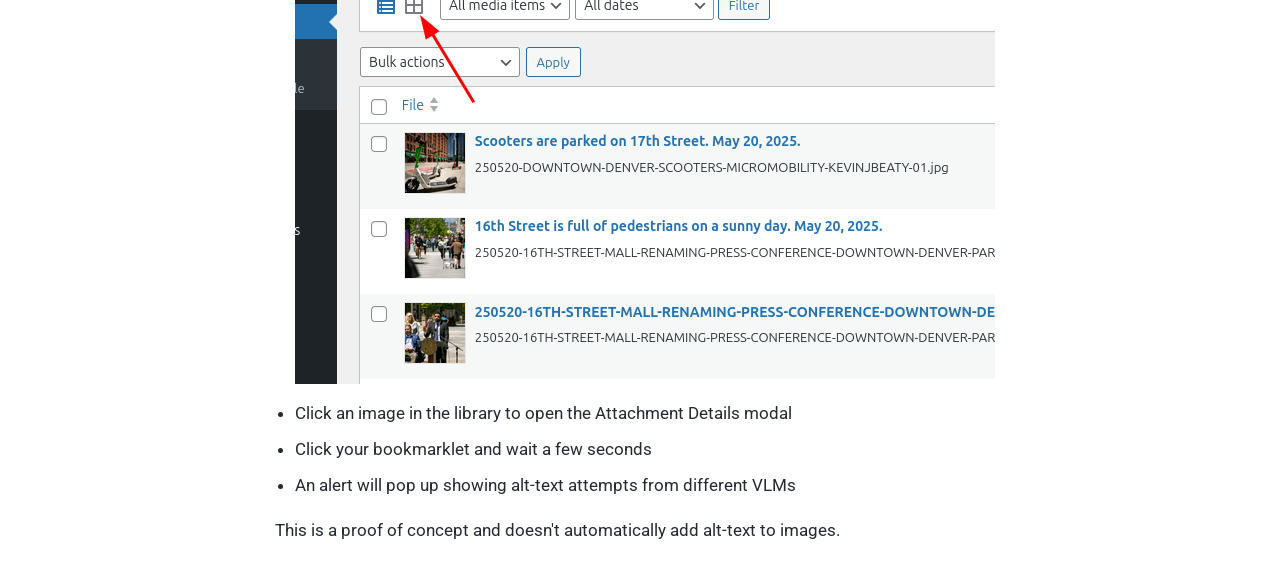
==== commit cb799289: "clarify instructions" ====
--- a/index.html
+++ b/index.html
@@ -33,7 +33,7 @@
       <h4>Featured image</h4>
       <ul class="instructions">
         <li>Log into the dashboard and select a post to edit</li>
-        <li>Click the featured image at the top of the right rail</li>
+        <li>Click the featured image in the right rail</li>
         <li>Once the featured image loads from the library, click the bookmarklet. It will generate some alt-text and show it to you in a pop-up</li>
         <li>Edit the resulting alt-text if needed, then click "Add alt text"</li>
         <li>Click "Set featured image"</li>
--- a/styles.css
+++ b/styles.css
@@ -105,6 +105,8 @@
 
 .bookmarklet-btn:hover {
   background-color: #cb5629;
+  text-decoration: none;
+  color: #ffffff;
 }
 
 /* Lists */
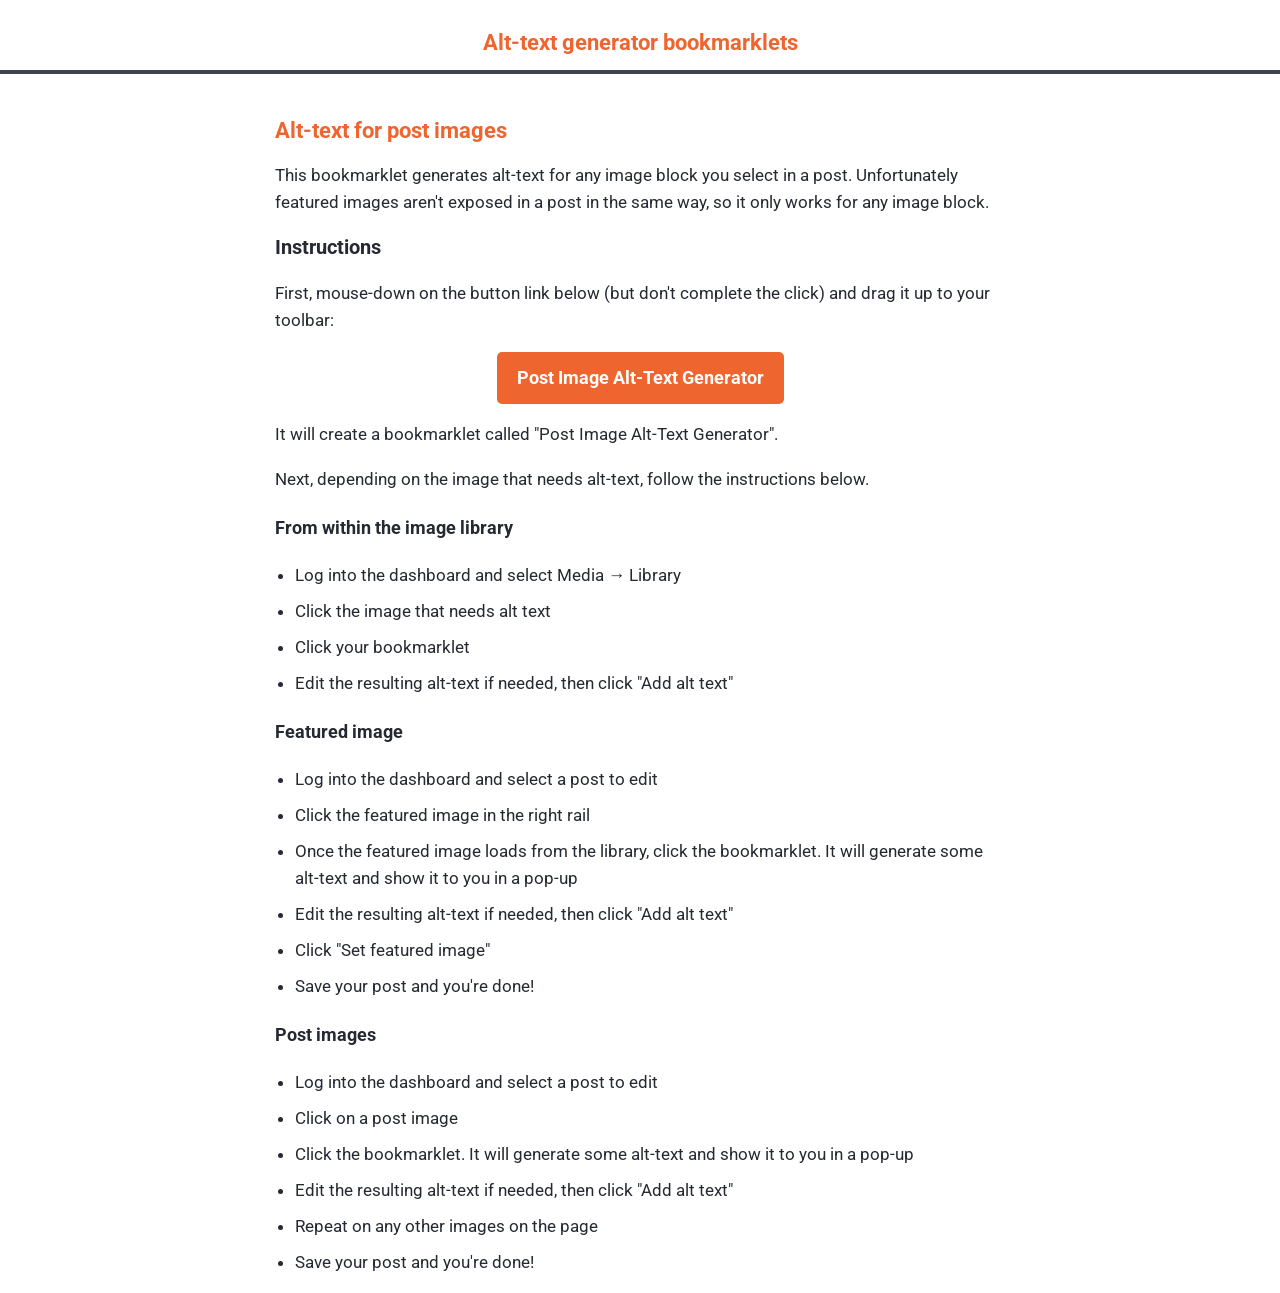
==== commit 63012db4: "Clear old bookmarklet from index; add instructions for image library; add README" ====
--- a/index.html
+++ b/index.html
@@ -30,6 +30,14 @@
 
       <p>Next, depending on the image that needs alt-text, follow the instructions below.</p>
 
+      <h4>From within the image library</h4>
+      <ul class="instructions">
+		<li>Log into the dashboard and select Media &#8594; Library</li>
+        <li>Click the image that needs alt text</li>
+        <li>Click your bookmarklet</li>
+        <li>Edit the resulting alt-text if needed, then click "Add alt text"</li>
+      </ul>
+
       <h4>Featured image</h4>
       <ul class="instructions">
         <li>Log into the dashboard and select a post to edit</li>
@@ -49,34 +57,6 @@
         <li>Repeat on any other images on the page</li>
         <li>Save your post and you're done!</li>
       </ul>
-
-      <!-- VLM tester -->
-      <h2 id="alt-tester">[Old] Test Vision Language Models (VLMs)</h2>
-      <p>This bookmarklet allows users to get recommendations of alt-text for images from our library using different VLMs. This is a testing tool to evaluate if automated alt-text is viable.</p>
-
-      <h3>Instructions</h3>
-      <ul class="instructions">
-        <li>Mouse-down on the following link (but don't complete the click):
-          <a href="javascript: (() => { var s = document.createElement('script'); s.type = 'text/javascript'; s.src = 'https://alt-text-bookmarklet.cprapps.workers.dev/alttext.js'; try { s.appendChild(document.createTextNode(src)); document.body.appendChild(s); } catch (e) { s.text = 'Unable to load the alt-text script!'; document.body.appendChild(s); } })();"
-          class="bookmarklet-btn fade-in">
-            Alt-text Generator (Old)
-          </a>
-          and drag it up to your toolbar
-        </li>
-        <li>Navigate to a WordPress image library:
-          <ul>
-            <li><a href="https://content.cpr.org/wp-admin/upload.php?mode=grid" target="_blank" rel="noopener noreferrer">CPR</a></li>
-            <li><a href="https://content.denverite.com/wp-admin/upload.php?mode=grid" target="_blank" rel="noopener noreferrer">Denverite</a></li>
-          </ul>
-        </li>
-        <li>Make sure you are in Grid Mode:<br/>
-          <img src="./images/gallery_grid.png" alt="WordPress image gallery with an indicator of grid mode">
-        </li>
-        <li>Click an image in the library to open the Attachment Details modal</li>
-        <li>Click your bookmarklet and wait a few seconds</li>
-        <li>An alert will pop up showing alt-text attempts from different VLMs</li>
-      </ul>
-      <p class="mt-2">This is a proof of concept and doesn't automatically add alt-text to images.</p>
     </main>
   </body>
 </html>
